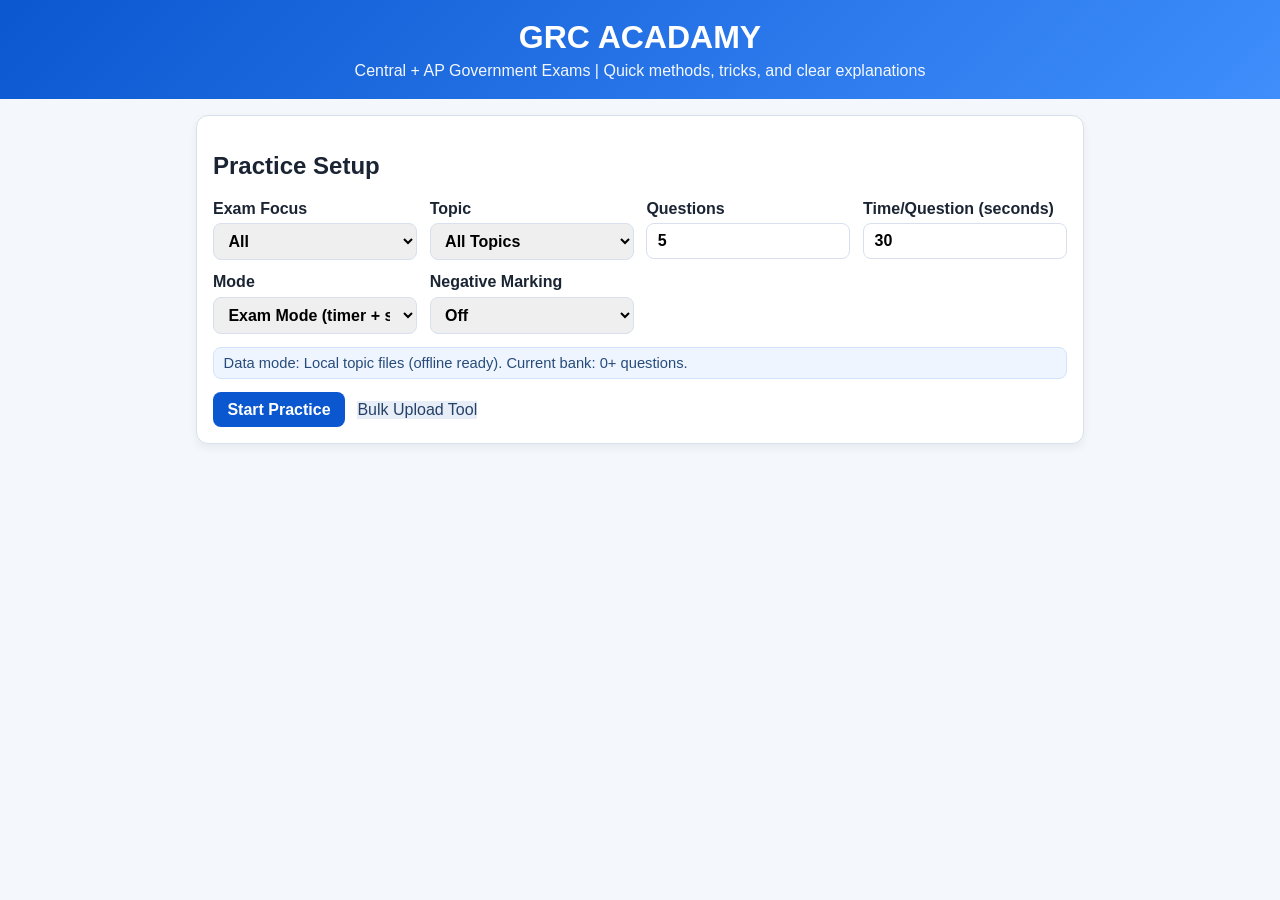
==== index.html @ 4b0ac7d3 "Add files via upload" ====
<!doctype html>
<html lang="en">
<head>
  <meta charset="UTF-8" />
  <meta name="viewport" content="width=device-width, initial-scale=1.0" />
  <title>GRC ACADAMY</title>
  <link rel="stylesheet" href="styles.css" />
</head>
<body>
  <header class="topbar">
    <h1>GRC ACADAMY</h1>
    <p>Central + AP Government Exams | Quick methods, tricks, and clear explanations</p>
  </header>

  <main class="container">
    <section class="controls card">
      <h2>Practice Setup</h2>
      <div class="grid">
        <label>
          Exam Focus
          <select id="examFilter">
            <option value="all">All</option>
            <option value="central">Central Exams</option>
            <option value="ap">AP Government Exams</option>
          </select>
        </label>
        <label>
          Topic
          <select id="topicFilter">
            <option value="all">All Topics</option>
          </select>
        </label>
        <label>
          Questions
          <input id="questionCount" type="number" min="1" max="500" value="5" />
        </label>
        <label>
          Time/Question (seconds)
          <input id="secondsPerQuestion" type="number" min="15" max="180" value="30" />
        </label>
        <label>
          Mode
          <select id="practiceMode">
            <option value="exam">Exam Mode (timer + submit)</option>
            <option value="learn">Learn Mode (show solution instantly)</option>
            <option value="mock">Mock Test Mode (score + analysis)</option>
          </select>
        </label>
        <label>
          <span>Negative Marking</span>
          <select id="negativeMarking">
            <option value="off">Off</option>
            <option value="on">On (-0.25 each wrong)</option>
          </select>
        </label>
      </div>
      <p id="dataStatus"></p>
      <button id="startBtn" class="primary">Start Practice</button>
      <a href="admin.html" class="secondary tool-link">Bulk Upload Tool</a>
    </section>

    <section id="quizSection" class="card hidden">
      <div class="quiz-head">
        <div>
          <strong id="questionMeta"></strong>
          <p id="questionTopic"></p>
        </div>
        <div class="timer-wrap">
          <span>Time Left:</span>
          <strong id="timer">30s</strong>
        </div>
      </div>

      <h3 id="questionText"></h3>
      <div id="options" class="options"></div>

      <div class="actions">
        <button id="submitBtn" class="primary">Submit Answer</button>
        <button id="nextBtn" class="secondary hidden">Next Question</button>
      </div>

      <article id="feedback" class="feedback hidden"></article>
    </section>

    <section id="resultSection" class="card hidden">
      <h2>Your Result</h2>
      <p id="scoreLine"></p>
      <div id="resultDetails"></div>
      <button id="restartBtn" class="primary">Practice Again</button>
    </section>
  </main>

  <script src="data/manifest.js"></script>
  <script src="script.js"></script>
</body>
</html>
---- styles.css ----
:root {
  --bg: #f4f7fb;
  --card: #ffffff;
  --text: #1a2433;
  --muted: #5d6b82;
  --primary: #0b57d0;
  --primary-dark: #0844a5;
  --good: #198754;
  --bad: #d93025;
  --border: #d7e0ec;
}

* {
  box-sizing: border-box;
}

body {
  margin: 0;
  font-family: "Segoe UI", Tahoma, Geneva, Verdana, sans-serif;
  background: var(--bg);
  color: var(--text);
}

.topbar {
  background: linear-gradient(135deg, #0b57d0, #3f8efc);
  color: #fff;
  padding: 1.2rem 1rem;
  text-align: center;
}

.topbar h1 {
  margin: 0;
}

.topbar p {
  margin: 0.35rem 0 0;
  opacity: 0.95;
}

.container {
  max-width: 920px;
  margin: 1rem auto 2rem;
  padding: 0 1rem;
}

.card {
  background: var(--card);
  border: 1px solid var(--border);
  border-radius: 12px;
  padding: 1rem;
  margin-bottom: 1rem;
  box-shadow: 0 4px 10px rgba(16, 40, 74, 0.06);
}

.grid {
  display: grid;
  grid-template-columns: repeat(auto-fit, minmax(190px, 1fr));
  gap: 0.8rem;
  margin-bottom: 0.8rem;
}

label {
  display: flex;
  flex-direction: column;
  gap: 0.35rem;
  font-weight: 600;
}

select,
input,
button {
  font: inherit;
}

a {
  text-decoration: none;
}

select,
input {
  padding: 0.5rem 0.65rem;
  border-radius: 8px;
  border: 1px solid var(--border);
}

button {
  border: none;
  border-radius: 8px;
  padding: 0.55rem 0.9rem;
  cursor: pointer;
  font-weight: 600;
}

.primary {
  background: var(--primary);
  color: #fff;
}

.primary:hover {
  background: var(--primary-dark);
}

.secondary {
  background: #e8eef8;
  color: #254167;
}

.tool-link {
  display: inline-block;
  margin-left: 0.5rem;
}

.quiz-head {
  display: flex;
  justify-content: space-between;
  align-items: baseline;
  gap: 1rem;
  margin-bottom: 0.6rem;
}

.quiz-head p {
  margin: 0.2rem 0 0;
  color: var(--muted);
}

#questionText {
  margin-top: 0.3rem;
}

.timer-wrap {
  background: #edf4ff;
  border: 1px solid #cfe0ff;
  border-radius: 8px;
  padding: 0.3rem 0.6rem;
}

.options {
  display: grid;
  gap: 0.55rem;
}

.option-btn {
  text-align: left;
  border: 1px solid var(--border);
  background: #f8fbff;
}

.option-btn.selected {
  border-color: #4d8cf6;
  background: #eaf3ff;
}

.option-btn.correct {
  border-color: var(--good);
  background: #e8f7ef;
}

.option-btn.wrong {
  border-color: var(--bad);
  background: #fdeceb;
}

.actions {
  margin-top: 0.9rem;
  display: flex;
  gap: 0.55rem;
}

.feedback {
  margin-top: 0.85rem;
  border-top: 1px dashed var(--border);
  padding-top: 0.8rem;
}

.feedback h4 {
  margin: 0.45rem 0;
}

.ok {
  color: var(--good);
  font-weight: 700;
}

.not-ok {
  color: var(--bad);
  font-weight: 700;
}

.hidden {
  display: none;
}

.result-item {
  border: 1px solid var(--border);
  border-radius: 10px;
  padding: 0.65rem;
  margin-bottom: 0.55rem;
}

#dataStatus {
  margin: 0.2rem 0 0.8rem;
  font-size: 0.92rem;
  color: #274b7a;
  background: #eef5ff;
  border: 1px solid #d3e3fb;
  border-radius: 8px;
  padding: 0.45rem 0.6rem;
}

textarea {
  width: 100%;
  border: 1px solid var(--border);
  border-radius: 8px;
  padding: 0.6rem;
  min-height: 140px;
  font: inherit;
}

.help-text {
  color: var(--muted);
  font-size: 0.92rem;
}
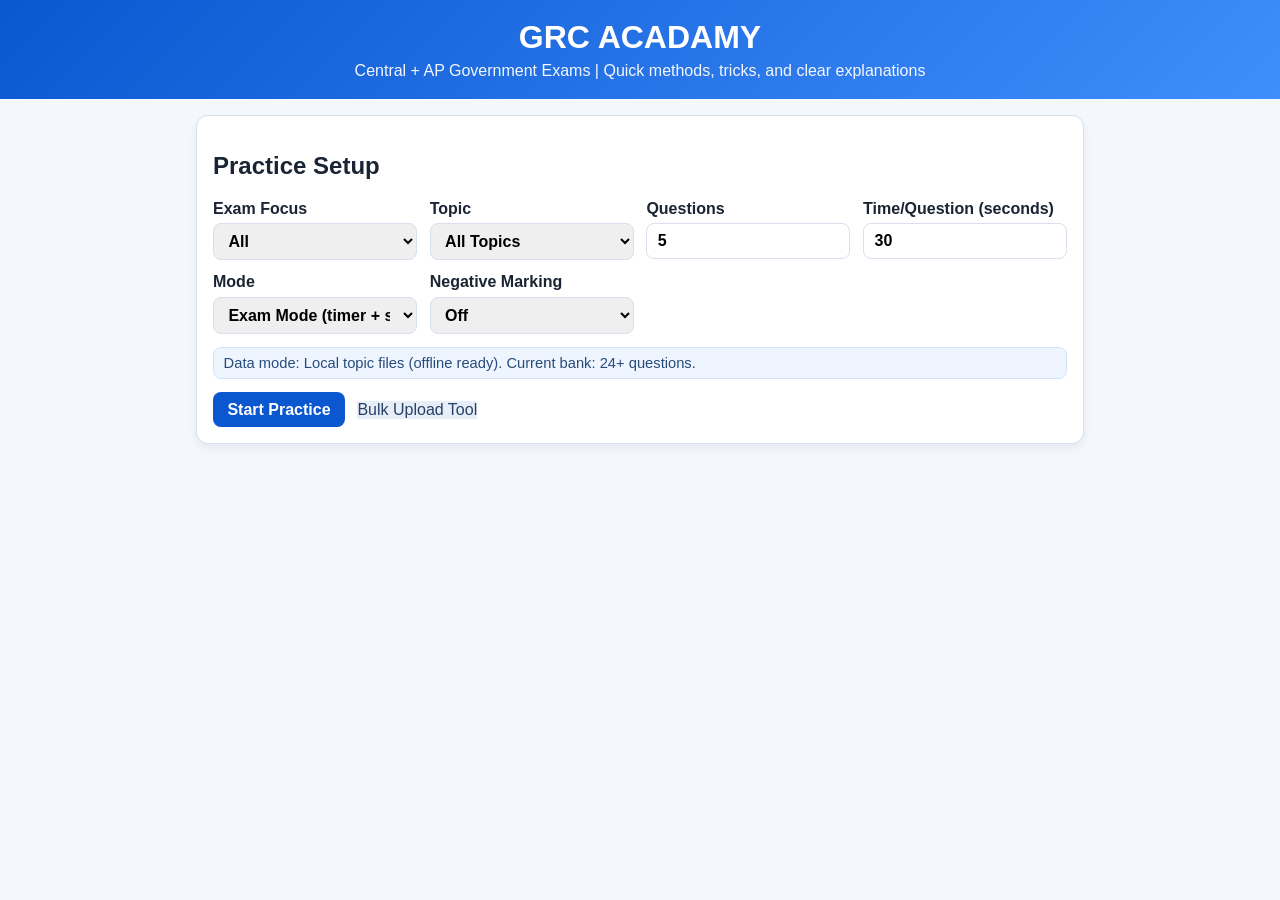
==== commit 151f0409: "Add files via upload" ====
--- a/index.html
+++ b/index.html
@@ -91,6 +91,7 @@
   </main>
 
   <script src="data/manifest.js"></script>
+  <script src="manifest.js"></script>
   <script src="script.js"></script>
 </body>
 </html>
